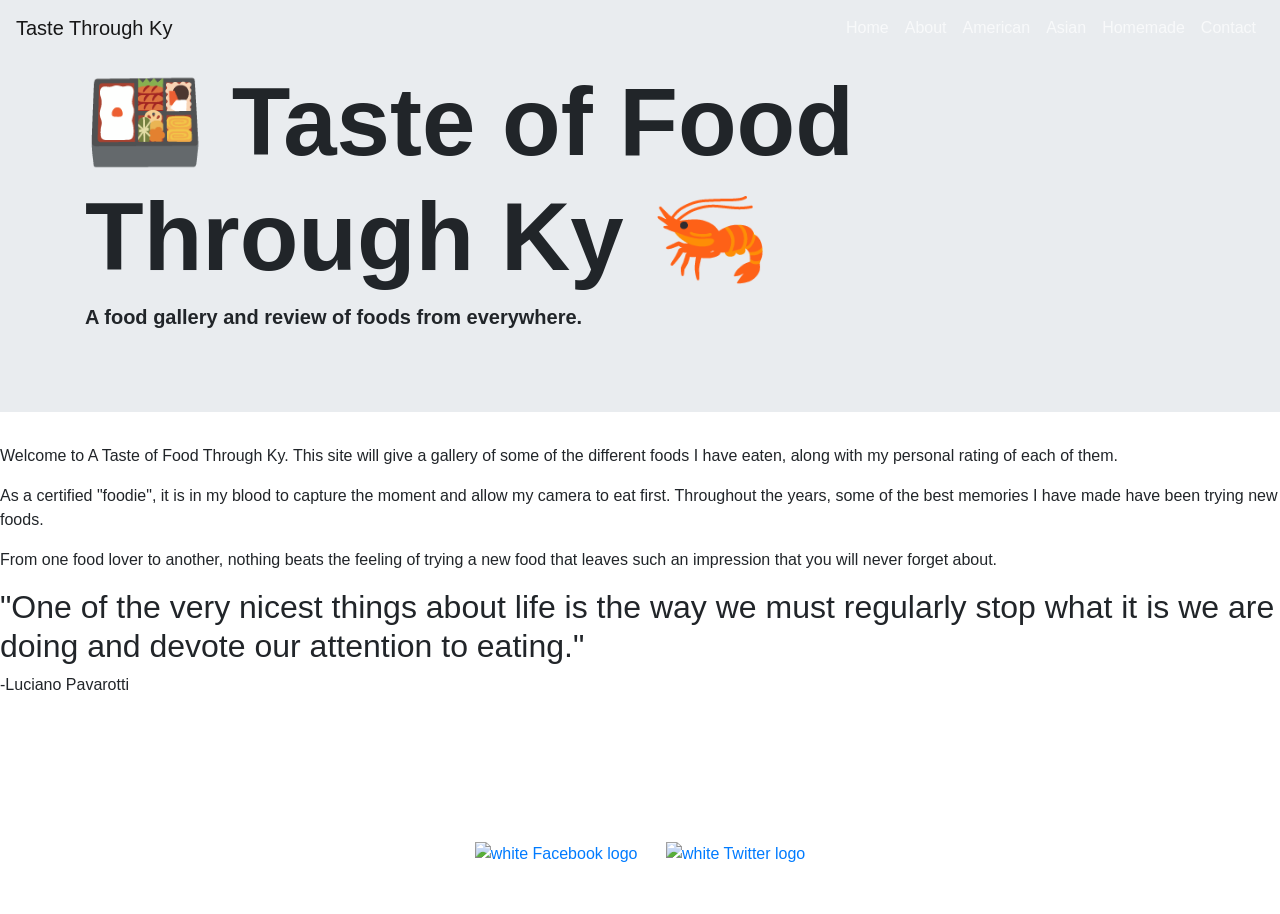
==== about2.html @ 99edcb75 "Add files via upload" ====
<!doctype html>
<html lang="en">
  <head>
    <!-- Required meta tags -->
    <meta charset="utf-8">
    <meta name="viewport" content="width=device-width, initial-scale=1, shrink-to-fit=no">
    <meta name="description" content="Taste of Food Through Ky is a site dedicated to exploring all types of different foods I have experienced, as well as a small review of each one.">
    
    <!-- Favicon --> 
<link rel="shortcut icon" href="images/favicon/favicon.ico">
<link rel="icon" type="image/png" sizes="32x32" href="images/favicon/favicon-32x32.png">
<link rel="apple-touch-icon" sizes="180x180" href="images/favicon/apple-touch-icon.png">
<link rel="icon" sizes="192x192" href="images/favicon/android-chrome-192x192.png">
   
    <!-- Bootstrap CSS -->
    <link rel="stylesheet" href="https://cdn.jsdelivr.net/npm/bootstrap@4.3.1/dist/css/bootstrap.min.css" integrity="sha384-ggOyR0iXCbMQv3Xipma34MD+dH/1fQ784/j6cY/iJTQUOhcWr7x9JvoRxT2MZw1T" crossorigin="anonymous">
    <link rel="stylesheet" href="styles.css">
    
    <title>Taste of Food Through Ky</title>
  </head>
  <body>
    
    <!-- Bootstrap Navigation bar -->
    <nav class="navbar navbar-expand-sm navbar-light fixed-top text-light custom-navbar">
    
        <a class="navbar-brand" href="index.html">Taste Through Ky</a>
        
        <!-- Hamburger menu icon -->
        <button class="navbar-toggler" type="button" data-toggle="collapse" data-target="#navbarResponsive" aria-controls="navbarResponsive" aria-expanded="false" aria-label="Toggle navigation">
            <span class="navbar-toggler-icon"></span>
        </button>
        
        <!-- Navbar links -->
        <div class="collapse navbar-collapse text-white" id="navbarResponsive">
            <ul class="navbar-nav ml-auto">
                <li class="nav-item">
                    <a class="nav-link text-light" href="index.html">Home</a>
                </li>
                <li class="nav-item">
                    <a class="nav-link text-light" href="about2.html">About</a>
                </li>
                <li class="nav-item">
                    <a class="nav-link text-light" href="american2.html">American</a>
                </li>
                <li class="nav-item">
                    <a class="nav-link text-light" href="asian2.html">Asian</a>
                </li>
                <li class="nav-item">
                    <a class="nav-link text-light" href="homemade2.html">Homemade</a>
                </li>
                <li class="nav-item">
                    <a class="nav-link text-light" href="contact2.html">Contact</a>
                </li>
              </ul>
        </div>

    </nav>
    
    <!-- Header -->
    <header class="jumbotron jumbotron-fluid">
      <div class="container">
            <h1 class="display-1 font-weight-bold">&#127857; Taste of Food Through Ky &#129424;</h1>
            <p class="lead font-weight-bold">A food gallery and review of foods from everywhere.</p>
        </div>
    </header>
    
            <!-- Use the main area to add the main content to the webpage -->
            <main>
                <div id="about">
                    <p>Welcome to A Taste of Food Through Ky. This site will give a gallery of some of the different foods I have eaten, along with my personal rating of each of them.</p>

                    <p>As a certified "foodie", it is in my blood to capture the moment and allow my camera to eat first. Throughout the years, some of the best memories I have made have been trying new foods.</p>

                    <p>From one food lover to another, nothing beats the feeling of trying a new food that leaves such an impression that you will never forget about.</p>
                </div>

                <div id="quote">
                    <h2>"One of the very nicest things about life is the way we must regularly stop what it is we are doing and devote our attention to eating."</h2>
                </div>
                
                <div id="quotee">
                    <p>-Luciano Pavarotti</p>
                </div>
            </main>
    
    <!-- Footer -->
    <footer class="jumbotron-fluid text-center p-5">
        <div class="container text-white">
            <p>&copy; Copyright 2026. All Rights Reserved.</p>
            <p><a href="mailto:kyleenap@hawaii.edu" class="text-white">kyleenap@hawaii.edu</a></p>
            <a href="https://www.facebook.com" target="_blank"><img src="images/favicon/facebook-logo.png" alt="white Facebook logo" class="pr-4"></a> 
            <a href="https://twitter.com" target="_blank"><img src="images/favicon/twitter-logo.png" alt="white Twitter logo"></a> 
        </div>
    </footer>

    <!-- Optional JavaScript -->
    <!-- jQuery first, then Popper.js, then Bootstrap JS -->
    <script src="https://code.jquery.com/jquery-3.3.1.slim.min.js" integrity="sha384-q8i/X+965DzO0rT7abK41JStQIAqVgRVzpbzo5smXKp4YfRvH+8abtTE1Pi6jizo" crossorigin="anonymous"></script>
    <script src="https://cdn.jsdelivr.net/npm/popper.js@1.14.7/dist/umd/popper.min.js" integrity="sha384-UO2eT0CpHqdSJQ6hJty5KVphtPhzWj9WO1clHTMGa3JDZwrnQq4sF86dIHNDz0W1" crossorigin="anonymous"></script>
    <script src="https://cdn.jsdelivr.net/npm/bootstrap@4.3.1/dist/js/bootstrap.min.js" integrity="sha384-JjSmVgyd0p3pXB1rRibZUAYoIIy6OrQ6VrjIEaFf/nJGzIxFDsf4x0xIM+B07jRM" crossorigin="anonymous"></script>
    <script src="scripts/script.js"></script>
  </body>
</html>
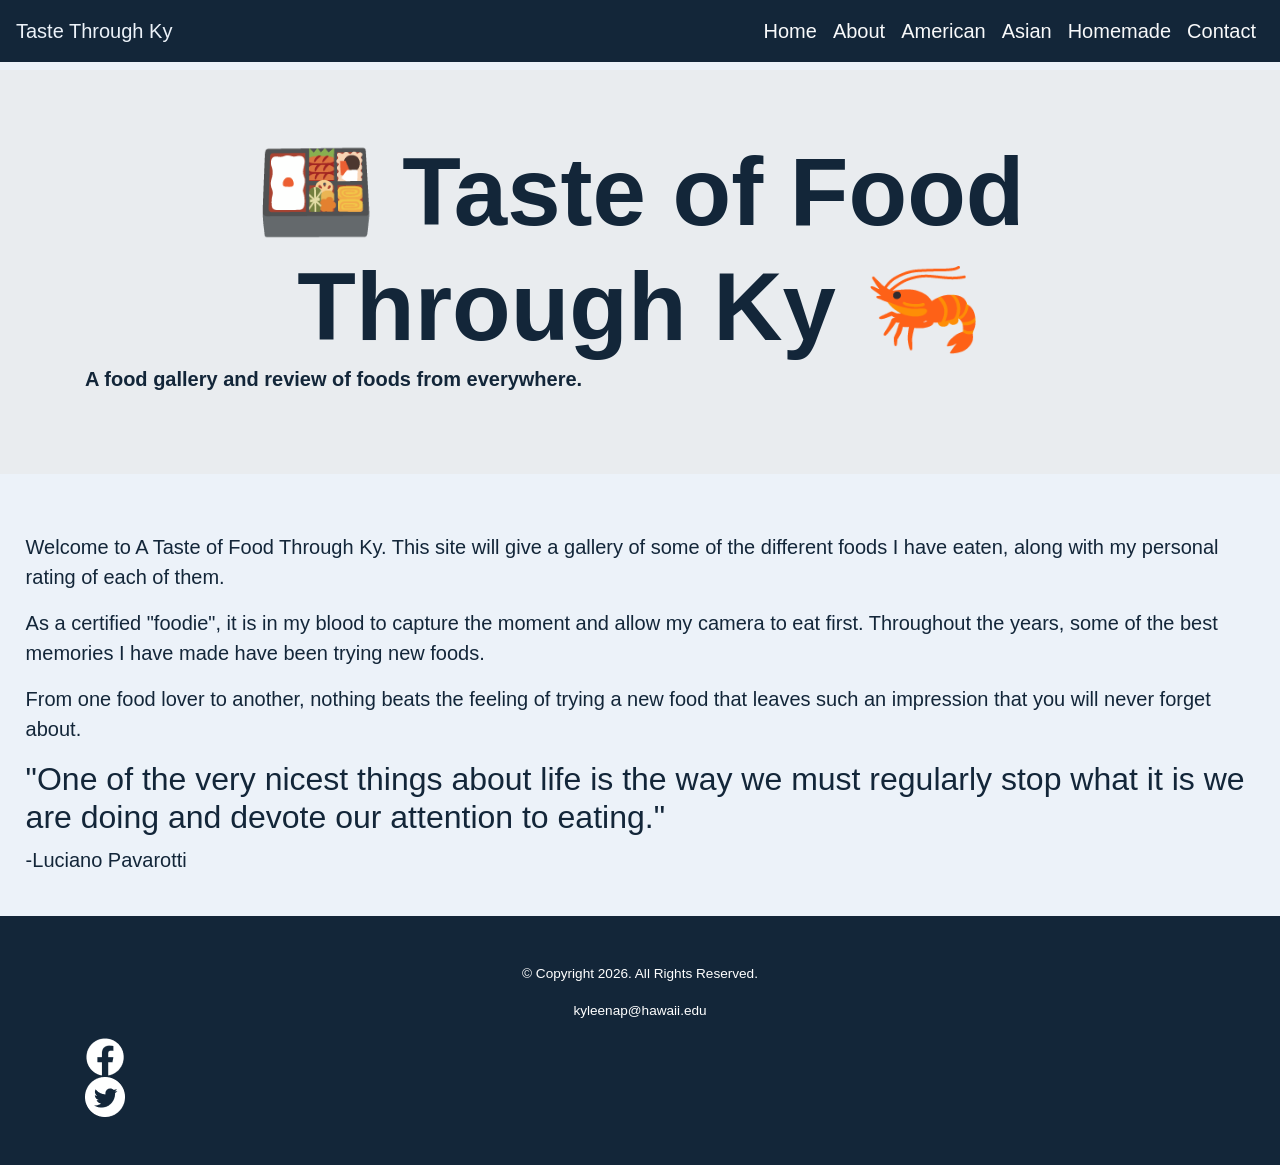
==== commit a58de473: "Update favicon paths in about2.html" ====
--- a/about2.html
+++ b/about2.html
@@ -7,10 +7,10 @@
     <meta name="description" content="Taste of Food Through Ky is a site dedicated to exploring all types of different foods I have experienced, as well as a small review of each one.">
     
     <!-- Favicon --> 
-<link rel="shortcut icon" href="images/favicon/favicon.ico">
-<link rel="icon" type="image/png" sizes="32x32" href="images/favicon/favicon-32x32.png">
-<link rel="apple-touch-icon" sizes="180x180" href="images/favicon/apple-touch-icon.png">
-<link rel="icon" sizes="192x192" href="images/favicon/android-chrome-192x192.png">
+<link rel="shortcut icon" href="favicon/favicon.ico">
+<link rel="icon" type="image/png" sizes="32x32" href="favicon/favicon-32x32.png">
+<link rel="apple-touch-icon" sizes="180x180" href="favicon/apple-touch-icon.png">
+<link rel="icon" sizes="192x192" href="favicon/android-chrome-192x192.png">
    
     <!-- Bootstrap CSS -->
     <link rel="stylesheet" href="https://cdn.jsdelivr.net/npm/bootstrap@4.3.1/dist/css/bootstrap.min.css" integrity="sha384-ggOyR0iXCbMQv3Xipma34MD+dH/1fQ784/j6cY/iJTQUOhcWr7x9JvoRxT2MZw1T" crossorigin="anonymous">
@@ -88,8 +88,8 @@
         <div class="container text-white">
             <p>&copy; Copyright 2026. All Rights Reserved.</p>
             <p><a href="mailto:kyleenap@hawaii.edu" class="text-white">kyleenap@hawaii.edu</a></p>
-            <a href="https://www.facebook.com" target="_blank"><img src="images/favicon/facebook-logo.png" alt="white Facebook logo" class="pr-4"></a> 
-            <a href="https://twitter.com" target="_blank"><img src="images/favicon/twitter-logo.png" alt="white Twitter logo"></a> 
+            <a href="https://www.facebook.com" target="_blank"><img src="favicon/facebook-logo.png" alt="white Facebook logo" class="pr-4"></a> 
+            <a href="https://twitter.com" target="_blank"><img src="favicon/twitter-logo.png" alt="white Twitter logo"></a> 
         </div>
     </footer>
 
@@ -100,4 +100,4 @@
     <script src="https://cdn.jsdelivr.net/npm/bootstrap@4.3.1/dist/js/bootstrap.min.js" integrity="sha384-JjSmVgyd0p3pXB1rRibZUAYoIIy6OrQ6VrjIEaFf/nJGzIxFDsf4x0xIM+B07jRM" crossorigin="anonymous"></script>
     <script src="scripts/script.js"></script>
   </body>
-</html>+</html>
--- a/styles.css
+++ b/styles.css
@@ -0,0 +1,457 @@
+/*  
+Author: Kyleena Przybylski 
+File Name: styles.css
+Date: 02/14/2026
+*/
+
+/* CSS Reset */
+body, header, nav, main, footer, img, h1, h3, ul {
+    margin: 0;
+    padding: 0;
+    border: 0;
+}
+
+/* Style rules for body and images */
+body {
+    background-color: #ecf2f9;
+    color: #132639;
+    padding-top: 70px;
+}
+
+#banner {
+    max-width: 100%;
+    display: block;
+    padding-bottom: 1px;
+}
+
+.banner-image {
+    width: 672px;
+    height: 112px;
+    object-fit: cover;
+}
+
+img {
+    max-width: 100%;
+    display: block;
+    border-radius: 1px;
+    
+}
+
+/* Style rules for div area */
+h1 {
+    text-align: center;
+    font-family: "Fjalla one", sans-serif;
+    color: #132639;
+}
+
+h2 {
+    color: #132639;
+    font-family: "Fjalla one", sans-serif;
+}
+
+h3 {
+    text-align: center;
+    font-family: "gantari", sans-serif;
+    font-weight: bold;
+    color: #132639;
+}
+
+div p {
+    font-family: "gantari", sans-serif;
+}
+
+
+/* Style rules for mobile viewport */
+
+
+/* Style rules to show mobile class and hide tab-desk class */
+.mobile {
+    display: block;
+    padding: 8px
+}
+
+
+.gantari-small {
+  font-family: "Gantari", sans-serif;
+  font-optical-sizing: auto;
+  font-weight: 300;
+  font-style: normal;
+}
+
+.barlow-semi-condensed-regular {
+  font-family: "gantari", sans-serif;
+  font-weight: 400;
+  font-style: normal;
+}
+
+.fjalla-one-regular {
+  font-family: "Fjalla One", sans-serif;
+  font-weight: 300;
+  font-style: normal;
+}
+
+.tab-desk, #tab-desk-table {
+    display: none;
+}
+/* Style rules for header area */
+.mobile h1 h3 {
+    padding: 2%;
+    text-align: center;
+}
+
+.mobile h1 fjalla-one-regular {
+    font-family: "Fjalla One", sans-serif;
+    font-weight: 400;
+    font-style: normal;
+    text-align: center;
+}
+
+.mobile h3 lora-uniquifier {
+  font-family: "gantari", sans-serif;
+  font-optical-sizing: auto;
+  font-style: normal;
+}
+
+/* Style rules for hamburger menu */
+
+#hamburger {
+    background: none;
+    border: none;
+    color: #ffffff;
+    font-size: 28px;
+    cursor: pointer;
+    display: block;
+    margin: 10px;
+}
+
+nav {
+    background-color: #132639;
+}
+
+nav ul {
+    list-style-type: none;
+    text-align: center;
+}
+
+nav li {
+    display: block;
+    font-size: 1.24em;
+    font-family: "Fjalla one", sans-serif;
+    font-weight: 100;
+    border-top: solid 0.5px #ecf2f9;
+}
+
+nav li a {
+    display: block;
+    color: #ecf2f9;
+    padding: 0.5em 2em;
+    text-decoration: none;
+}
+
+
+.mobile-nav a {
+    color: #fff;
+    text-align: center;
+    font-size: 1.5em;
+    font-family: "Fjalla one", sans-serif;
+    text-decoration: none;
+    padding: 0%;
+    display: block;
+}
+
+.tablet-desktop, #nav-links {
+        display: none;
+}
+
+.tabs {
+    border: solid 0.5px #f6eee4;
+}
+
+.mobile-nav a.nav-icon {
+    display: block;
+    position: absolute;
+    left: 0;
+    top: 0;
+    color: #132639;
+    padding: 0.5%;
+}
+
+.nav-icon div {
+    width: 30px;
+    height: 3px;
+    background-color: #ffffff;
+    margin: 6px auto;
+}
+/* Style rules for main content */
+
+main {
+    padding: 2%;
+    font-family: "gantari", sans-serif;
+    text-decoration: none;
+}
+
+main p {
+    font-size: 1.25em;
+    color: #132639;
+}
+
+main h3 {
+    padding-top: 2%;
+    color: #132639;
+    text-align: center;
+}
+
+main ul {
+    list-style-type: square;
+    font-family: "gantari", sans-serif;
+    display: block;
+}
+
+main li {
+    background-color:#3973ac;
+    color:#ecf2f9;
+    padding: 4px;
+    padding-bottom: 4px;
+    text-align: center;
+    border-radius: 10px;
+    border: solid;
+    border-color: #132639;
+}
+
+main li a {
+    color: #ecf2f9;
+    text-decoration: dotted;
+    border-radius: 10px;
+    
+}
+
+main img {
+    background-color: #132639;
+}
+
+#sources {
+    color: #ecf2f9;
+    text-decoration: none;
+}
+
+iframe {
+    display: inline-block;
+    margin: auto;
+    border: solid;
+    border-color: #132639;
+    margin-bottom: 10px;
+}
+/* style rules for table within main */
+
+table, th, td {
+    border: solid 1px #204060;
+    border-collapse: collapse;
+}
+
+table {
+    margin: auto;
+}
+
+th {
+    background-color: #d9e6f2;
+}
+
+.type {
+    font-weight: bold;
+}
+
+.review {
+    font-size: smaller;
+}
+
+td {
+    text-align: center;
+    width: 180px;
+}
+#table {
+    max-width: max-width;
+}
+
+.table img {
+    object-fit: cover;
+    border-radius: 0;
+}
+
+/* Style rules for class and id selectors */
+.link {
+    color: #538cc6;
+    text-decoration: none;
+    font-weight: bold;
+    font-style: italic;
+}
+
+.round {
+    border-radius: 6px;
+}
+
+#foods {
+    font-family: "gantari", sans-serif;
+    
+}
+
+#foods ul {
+    margin-left: 10%;
+    font-family: "gantari", sans-serif;
+}
+
+#contact {
+    text-align: center;
+}
+
+.tel-link {
+    background-color: #132639;
+    padding: 2%;
+    width: 80%;
+    margin: 0 auto 0 auto;
+}
+
+.tel-link a {
+    color: #ecf2f9;
+    text-decoration: none;
+    font-weight: bold;
+    display: block;
+    background-color: #132639;
+}
+
+
+/* Style rules for footer content */
+footer {
+    text-align: center;
+    font-size: 0.85em;
+    background-color: #132639;
+    color: #ecf2f9;
+    padding: 1% 0%;
+    font-family: "gantari", sans-serif;
+}
+
+footer a {
+    color: #f3e6d8;
+    text-decoration: none;
+    font-family: "gantari", sans-serif;
+}
+
+/* Custom Navbar Theme */
+.custom-navbar {
+    background-color: #132639;
+}
+
+/* Brand (title) */
+.custom-navbar .navbar-brand {
+    color: #ecf2f9;
+    font-family: "Fjalla One", sans-serif;
+}
+
+.custom-navbar .navbar-brand:hover {
+    color: #3973ac;
+}
+
+/* Nav links */
+.custom-navbar .nav-link {
+    color: #ecf2f9;
+    font-family: "Fjalla One", sans-serif;
+}
+
+.custom-navbar .nav-link:hover {
+    color: #3973ac;
+}
+
+/* Active link */
+.custom-navbar .nav-item.active .nav-link {
+    color: #3973ac;
+}
+
+/* Hamburger icon color */
+.custom-navbar .navbar-toggler {
+    border-color: #ecf2f9;
+}
+
+/* hamburger lines */
+.custom-navbar .navbar-toggler-icon {
+    filter: invert(1);
+}
+
+/* Media Query for Tablet Viewport */
+@media screen and (min-width: 620px), print {
+/* Tablet Viewport: Show tab-desk class, hide mobile class */
+.tab-desk {
+    display: block;
+}
+
+ #tab-desk-table {
+    display: table;
+    margin: auto;
+    width: 80%;
+    max-width: 900px;
+}
+
+.table img {
+    width: 100%;
+    height: auto;
+    object-fit: cover;
+}
+    
+.mobile-nav, #mobile-table {
+        display: none;
+}
+    
+.mobile {
+    display: none;
+    
+}
+
+/* Tablet Viewport: Style rules for nav area */
+nav li {
+    border-top: none;
+    display: inline-block;
+    font-size: 1.25em;
+}
+
+nav li a {
+    padding: 0.5em;
+}
+
+
+/* Media Query for Large Desktop Viewports */
+@media screen and (min-width: 1921px), print {
+body {
+    background: linear-gradient(#ecf2f9, #132639);
+}
+
+#wrapper {
+    width: 1920px;
+    margin: 0 auto;
+    max-width: 100%;
+    height: auto;
+}
+
+main {
+    background-color: #ecf2f9;
+}
+
+
+
+/* Media Query for Desktop Viewport */
+@media screen and (min-width: 1000px), print {
+/* Desktop Viewport: Style rules for nav area */
+nav li {
+    font-size: 1.5em;
+}
+
+nav li a {
+    padding: 0.5em 1.5em;
+}
+
+nav li a:hover {
+    color: #132639;
+    background-color: #ecf2f9;
+}
+
+/* Desktop Viewport: Style rules for main content */
+#info ul {
+    margin-left: 5%;
+}
